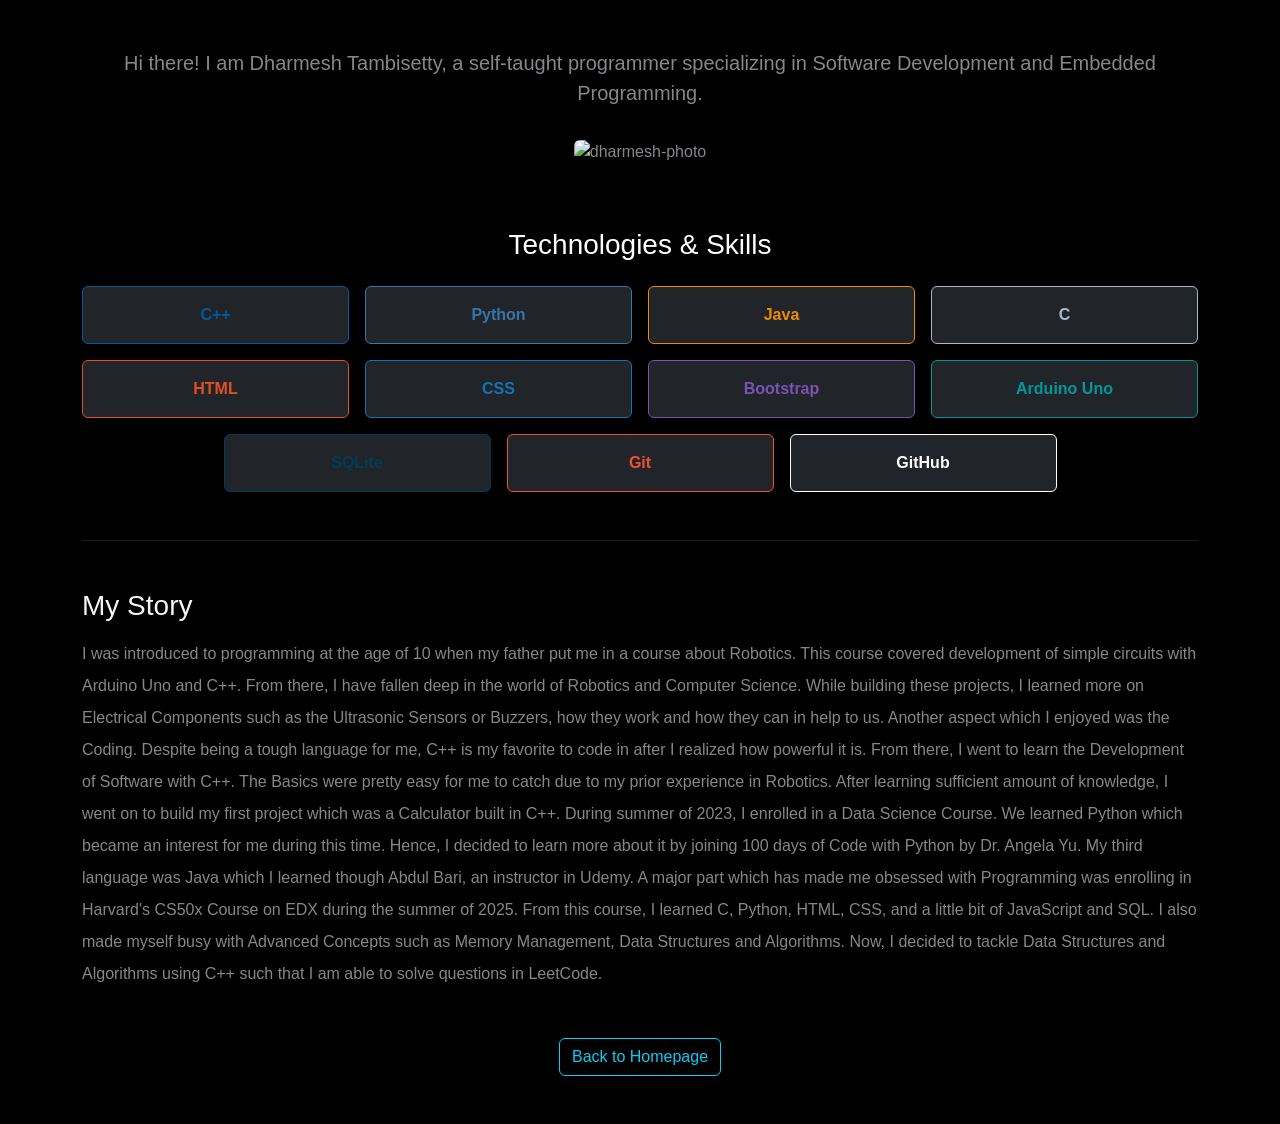
==== about.html @ 4c0e3c1e "Updated colors of technologies and skills" ====
<!DOCTYPE html>
<html lang="en">
<head>
    <meta charset="UTF-8">
    <meta name="viewport" content="width=device-width, initial-scale=1.0">
    <title>About Me</title>
    <link href="https://cdn.jsdelivr.net/npm/bootstrap@5.3.3/dist/css/bootstrap.min.css" rel="stylesheet" integrity="sha384-QWTKZyjpPEjISv5WaRU9OFeRpok6YctnYmDr5pNlyT2bRjXh0JMhjY6hW+ALEwIH" crossorigin="anonymous">
    <link class="about" rel="stylesheet" href="styles.css">
</head>
<body class="bg-black text-light">
    
    <div class="container my-5 about-me">
        <div class="text-center mb-4">
            <p class="lead">Hi there! I am Dharmesh Tambisetty, a self-taught programmer specializing in Software Development and Embedded Programming.</p>
            <img src="photocard.JPG" alt="dharmesh-photo" class="img-fluid rounded my-3" style="max-width: 600px; height: auto;">
        </div>
        
        <div class="my-5">
            <h3 class="text-center mb-4 text-white">Technologies & Skills</h3>
            <div class="row justify-content-center g-3 text-center">
                <div class="col-6 col-sm-4 col-md-3">
                    <div class="p-3 bg-dark rounded border fw-bold" style="border-color: #00599C !important; color: #00599C;">C++</div>
                </div>
                <div class="col-6 col-sm-4 col-md-3">
                    <div class="p-3 bg-dark rounded border fw-bold" style="border-color: #3776AB !important; color: #3776AB;">Python</div>
                </div>
                <div class="col-6 col-sm-4 col-md-3">
                    <div class="p-3 bg-dark rounded border fw-bold" style="border-color: #ED8B00 !important; color: #ED8B00;">Java</div>
                </div>
                <div class="col-6 col-sm-4 col-md-3">
                    <div class="p-3 bg-dark rounded border fw-bold" style="border-color: #A8B9CC !important; color: #A8B9CC;">C</div>
                </div>
                <div class="col-6 col-sm-4 col-md-3">
                    <div class="p-3 bg-dark rounded border fw-bold" style="border-color: #E34F26 !important; color: #E34F26;">HTML</div>
                </div>
                <div class="col-6 col-sm-4 col-md-3">
                    <div class="p-3 bg-dark rounded border fw-bold" style="border-color: #1572B6 !important; color: #1572B6;">CSS</div>
                </div>
                <div class="col-6 col-sm-4 col-md-3">
                    <div class="p-3 bg-dark rounded border fw-bold" style="border-color: #7952B3 !important; color: #7952B3;">Bootstrap</div>
                </div>
                <div class="col-6 col-sm-4 col-md-3">
                    <div class="p-3 bg-dark rounded border fw-bold" style="border-color: #00979D !important; color: #00979D;">Arduino Uno</div>
                </div>
                <div class="col-6 col-sm-4 col-md-3">
                    <div class="p-3 bg-dark rounded border fw-bold" style="border-color: #003B57 !important; color: #003B57;">SQLite</div>
                </div>
                <div class="col-6 col-sm-4 col-md-3">
                    <div class="p-3 bg-dark rounded border fw-bold" style="border-color: #F05032 !important; color: #F05032;">Git</div>
                </div>
                <div class="col-6 col-sm-4 col-md-3">
                    <div class="p-3 bg-dark rounded border fw-bold" style="border-color: #ffffff !important; color: #ffffff;">GitHub</div>
                </div>
            </div>
        </div>

        <hr class="border-secondary my-5">

        <h3 class="mb-3">My Story</h3>
        <p class="lh-lg">
            I was introduced to programming at the age of 10 when my father put me in a course about Robotics. This course covered development of simple circuits with Arduino Uno and C++.
            From there, I have fallen deep in the world of Robotics and Computer Science. While building these projects, I learned more on Electrical Components such as the Ultrasonic Sensors or Buzzers, how they work and how they can in help to us.
            Another aspect which I enjoyed was the Coding. Despite being a tough language for me, C++ is my favorite to code in after I realized how powerful it is. From there, I went to learn the Development of Software with C++. The Basics were pretty easy for me to catch due to my prior experience in Robotics.
            After learning sufficient amount of knowledge, I went on to build my first project which was a Calculator built in C++. During summer of 2023, I enrolled in a Data Science Course. We learned Python which became an interest for me during this time.
            Hence, I decided to learn more about it by joining 100 days of Code with Python by Dr. Angela Yu. My third language was Java which I learned though Abdul Bari, an instructor in Udemy.
            A major part which has made me obsessed with Programming was enrolling in Harvard's CS50x Course on EDX during the summer of 2025.
            From this course, I learned C, Python, HTML, CSS, and a little bit of JavaScript and SQL. I also made myself busy with Advanced Concepts such as Memory Management, Data Structures and Algorithms.
            Now, I decided to tackle Data Structures and Algorithms using C++ such that I am able to solve questions in LeetCode.
        </p>

        <div class="text-center mt-5">
            <a href="index.html" class="btn btn-outline-info">Back to Homepage</a>
        </div>
    </div>

    <script src="https://cdn.jsdelivr.net/npm/bootstrap@5.3.3/dist/js/bootstrap.bundle.min.js" integrity="sha384-YvpcrYf0tY3lHB60NNkmXc5s9fDVZLESaAA55NDzOxhy9GkcIdslK1eN7N6jIeHz" crossorigin="anonymous"></script>
</body>
</html>
---- styles.css ----
body {
    background-color: #000000 !important;
    font-family: -apple-system, BlinkMacSystemFont, "Segoe UI", Roboto, Helvetica, Arial, sans-serif;
}


.top-part, .top-part-2, h1, h2 {
    color: #f5f5f7 !important;
    font-weight: 600;
}

p, .about-me, .text-muted {
    color: #86868b !important;
}


h3, h4 {
    color: #f5f5f7 !important;
}

hr {
    color: #424245;
}


.projects, .about, .contact, .menu {
    transition: all 0.3s cubic-bezier(0.25, 1, 0.5, 1);
}

.projects:hover, .about:hover, .contact:hover, .menu:hover {
    color: #ffffff !important;
    background-color: #1d1d1f !important;
    font-size: 28px;
    border: 1px solid #424245;
    border-radius: 12px;
    padding: 4px 12px;
}

.projects:active, .about:active, .contact:active, .menu:active {
    color: #0071e3 !important; 
    text-decoration: none;
}
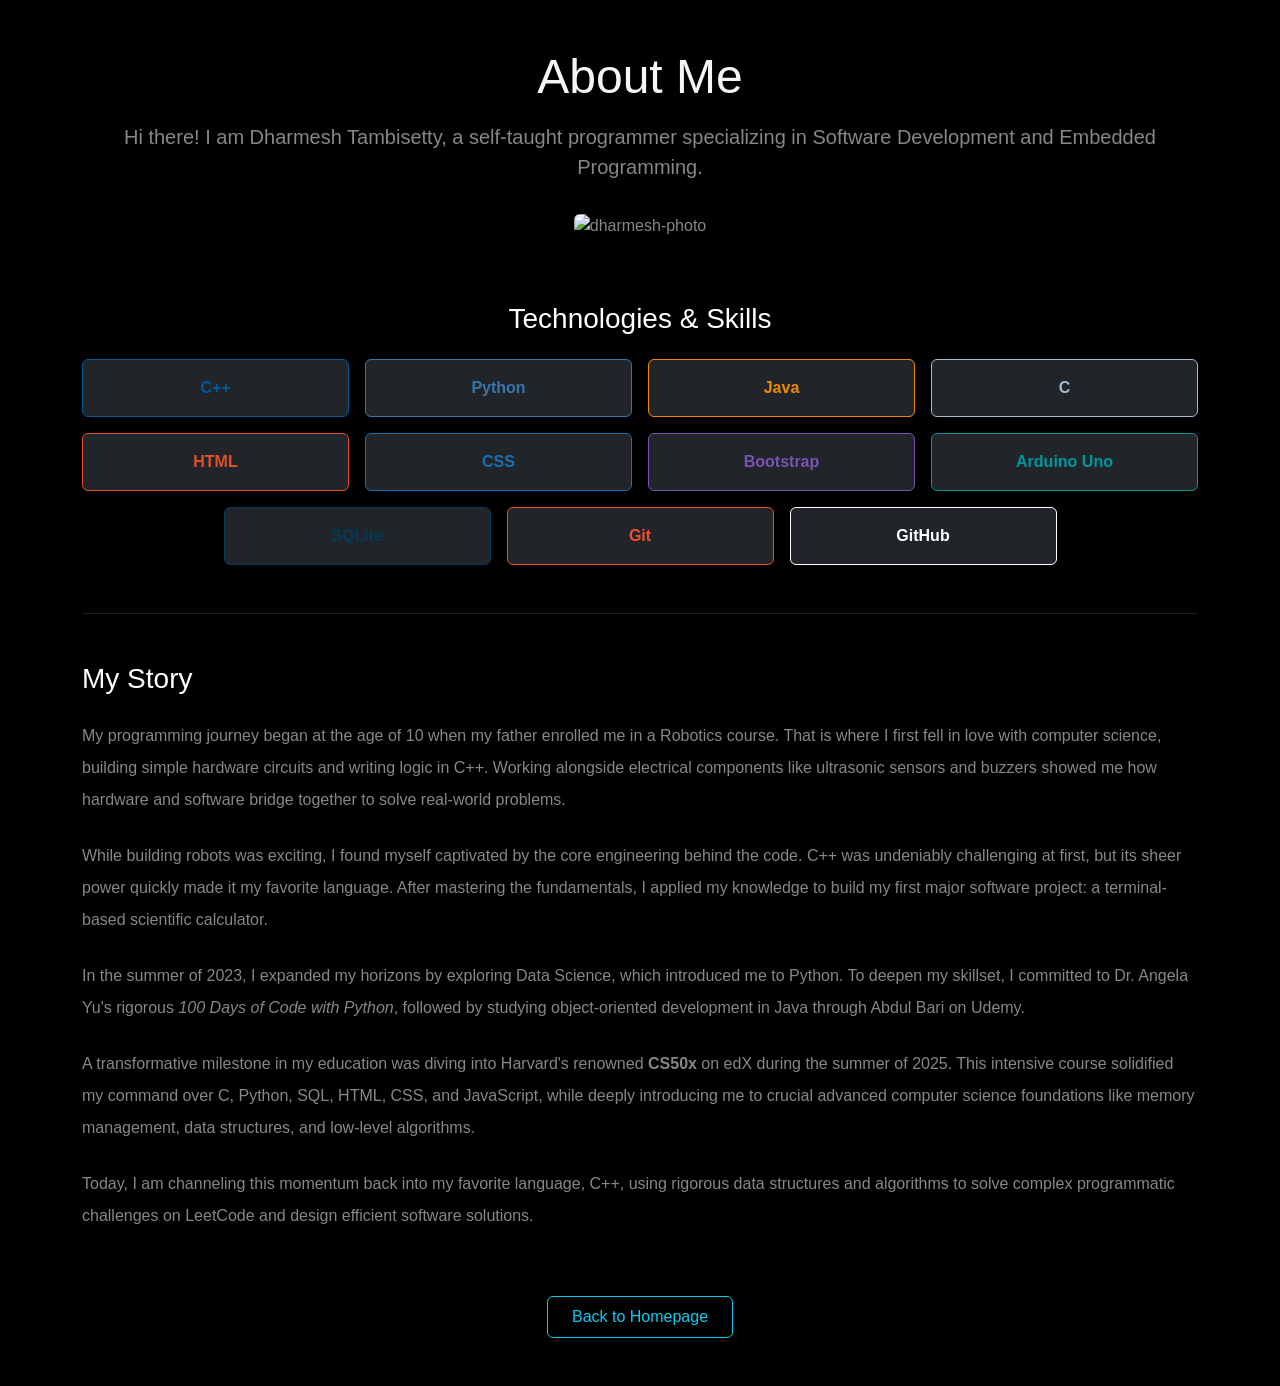
==== commit ad885639: "Upgraded the paragraph" ====
--- a/about.html
+++ b/about.html
@@ -5,13 +5,14 @@
     <meta name="viewport" content="width=device-width, initial-scale=1.0">
     <title>About Me</title>
     <link href="https://cdn.jsdelivr.net/npm/bootstrap@5.3.3/dist/css/bootstrap.min.css" rel="stylesheet" integrity="sha384-QWTKZyjpPEjISv5WaRU9OFeRpok6YctnYmDr5pNlyT2bRjXh0JMhjY6hW+ALEwIH" crossorigin="anonymous">
-    <link class="about" rel="stylesheet" href="styles.css">
+    <link href="styles.css" rel="stylesheet">
 </head>
 <body class="bg-black text-light">
     
     <div class="container my-5 about-me">
         <div class="text-center mb-4">
-            <p class="lead">Hi there! I am Dharmesh Tambisetty, a self-taught programmer specializing in Software Development and Embedded Programming.</p>
+            <h1 class="display-5 mb-3">About Me</h1>
+            <p class="lead text-muted">Hi there! I am Dharmesh Tambisetty, a self-taught programmer specializing in Software Development and Embedded Programming.</p>
             <img src="photocard.JPG" alt="dharmesh-photo" class="img-fluid rounded my-3" style="max-width: 600px; height: auto;">
         </div>
         
@@ -56,20 +57,27 @@
 
         <hr class="border-secondary my-5">
 
-        <h3 class="mb-3">My Story</h3>
-        <p class="lh-lg">
-            I was introduced to programming at the age of 10 when my father put me in a course about Robotics. This course covered development of simple circuits with Arduino Uno and C++.
-            From there, I have fallen deep in the world of Robotics and Computer Science. While building these projects, I learned more on Electrical Components such as the Ultrasonic Sensors or Buzzers, how they work and how they can in help to us.
-            Another aspect which I enjoyed was the Coding. Despite being a tough language for me, C++ is my favorite to code in after I realized how powerful it is. From there, I went to learn the Development of Software with C++. The Basics were pretty easy for me to catch due to my prior experience in Robotics.
-            After learning sufficient amount of knowledge, I went on to build my first project which was a Calculator built in C++. During summer of 2023, I enrolled in a Data Science Course. We learned Python which became an interest for me during this time.
-            Hence, I decided to learn more about it by joining 100 days of Code with Python by Dr. Angela Yu. My third language was Java which I learned though Abdul Bari, an instructor in Udemy.
-            A major part which has made me obsessed with Programming was enrolling in Harvard's CS50x Course on EDX during the summer of 2025.
-            From this course, I learned C, Python, HTML, CSS, and a little bit of JavaScript and SQL. I also made myself busy with Advanced Concepts such as Memory Management, Data Structures and Algorithms.
-            Now, I decided to tackle Data Structures and Algorithms using C++ such that I am able to solve questions in LeetCode.
-        </p>
+        <div class="my-4">
+            <h3 class="text-white mb-4">My Story</h3>
+            <p class="lh-lg mb-4">
+                My programming journey began at the age of 10 when my father enrolled me in a Robotics course. That is where I first fell in love with computer science, building simple hardware circuits and writing logic in C++. Working alongside electrical components like ultrasonic sensors and buzzers showed me how hardware and software bridge together to solve real-world problems.
+            </p>
+            <p class="lh-lg mb-4">
+                While building robots was exciting, I found myself captivated by the core engineering behind the code. C++ was undeniably challenging at first, but its sheer power quickly made it my favorite language. After mastering the fundamentals, I applied my knowledge to build my first major software project: a terminal-based scientific calculator.
+            </p>
+            <p class="lh-lg mb-4">
+                In the summer of 2023, I expanded my horizons by exploring Data Science, which introduced me to Python. To deepen my skillset, I committed to Dr. Angela Yu's rigorous <em>100 Days of Code with Python</em>, followed by studying object-oriented development in Java through Abdul Bari on Udemy.
+            </p>
+            <p class="lh-lg mb-4">
+                A transformative milestone in my education was diving into Harvard's renowned <strong>CS50x</strong> on edX during the summer of 2025. This intensive course solidified my command over C, Python, SQL, HTML, CSS, and JavaScript, while deeply introducing me to crucial advanced computer science foundations like memory management, data structures, and low-level algorithms.
+            </p>
+            <p class="lh-lg mb-4">
+                Today, I am channeling this momentum back into my favorite language, C++, using rigorous data structures and algorithms to solve complex programmatic challenges on LeetCode and design efficient software solutions.
+            </p>
+        </div>
 
-        <div class="text-center mt-5">
-            <a href="index.html" class="btn btn-outline-info">Back to Homepage</a>
+        <div class="text-center mt-5 pt-3">
+            <a href="index.html" class="btn btn-outline-info px-4 py-2">Back to Homepage</a>
         </div>
     </div>
 
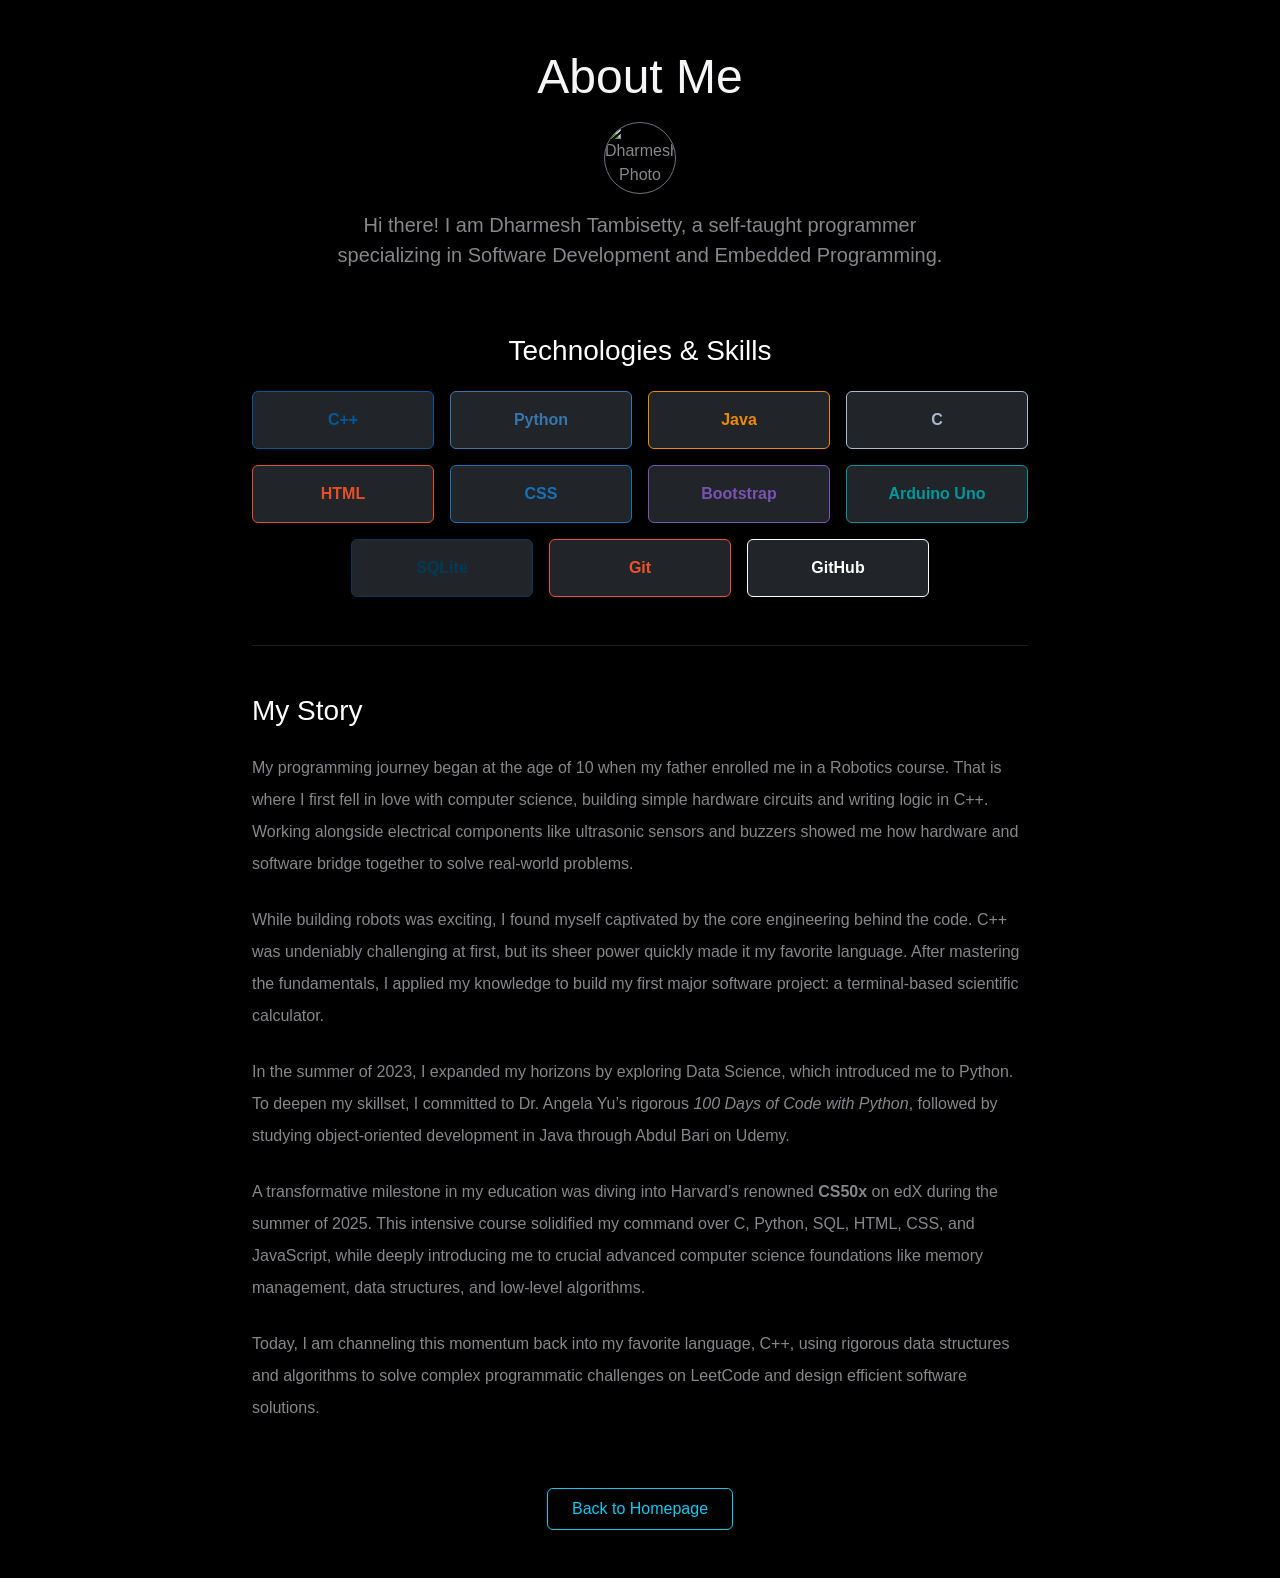
==== commit 5d10d793: "Updated the photocard into a later version and resized the website" ====
--- a/about.html
+++ b/about.html
@@ -9,11 +9,13 @@
 </head>
 <body class="bg-black text-light">
     
-    <div class="container my-5 about-me">
-        <div class="text-center mb-4">
+    <div class="container my-5 about-me" style="max-width: 800px;">
+        <div class="text-center mb-5">
             <h1 class="display-5 mb-3">About Me</h1>
-            <p class="lead text-muted">Hi there! I am Dharmesh Tambisetty, a self-taught programmer specializing in Software Development and Embedded Programming.</p>
-            <img src="photocard.JPG" alt="dharmesh-photo" class="img-fluid rounded my-3" style="max-width: 600px; height: auto;">
+            <div class="d-flex flex-column align-items-center justify-content-center gap-3">
+                <img src="photocard.jpeg" alt="Dharmesh Photo" class="rounded-circle border border-secondary shadow" style="width: 72px; height: 72px; object-fit: cover;">
+                <p class="lead text-muted max-width-md mx-auto" style="max-width: 650px;">Hi there! I am Dharmesh Tambisetty, a self-taught programmer specializing in Software Development and Embedded Programming.</p>
+            </div>
         </div>
         
         <div class="my-5">
@@ -66,10 +68,10 @@
                 While building robots was exciting, I found myself captivated by the core engineering behind the code. C++ was undeniably challenging at first, but its sheer power quickly made it my favorite language. After mastering the fundamentals, I applied my knowledge to build my first major software project: a terminal-based scientific calculator.
             </p>
             <p class="lh-lg mb-4">
-                In the summer of 2023, I expanded my horizons by exploring Data Science, which introduced me to Python. To deepen my skillset, I committed to Dr. Angela Yu's rigorous <em>100 Days of Code with Python</em>, followed by studying object-oriented development in Java through Abdul Bari on Udemy.
+                In the summer of 2023, I expanded my horizons by exploring Data Science, which introduced me to Python. To deepen my skillset, I committed to Dr. Angela Yu’s rigorous <em>100 Days of Code with Python</em>, followed by studying object-oriented development in Java through Abdul Bari on Udemy.
             </p>
             <p class="lh-lg mb-4">
-                A transformative milestone in my education was diving into Harvard's renowned <strong>CS50x</strong> on edX during the summer of 2025. This intensive course solidified my command over C, Python, SQL, HTML, CSS, and JavaScript, while deeply introducing me to crucial advanced computer science foundations like memory management, data structures, and low-level algorithms.
+                A transformative milestone in my education was diving into Harvard’s renowned <strong>CS50x</strong> on edX during the summer of 2025. This intensive course solidified my command over C, Python, SQL, HTML, CSS, and JavaScript, while deeply introducing me to crucial advanced computer science foundations like memory management, data structures, and low-level algorithms.
             </p>
             <p class="lh-lg mb-4">
                 Today, I am channeling this momentum back into my favorite language, C++, using rigorous data structures and algorithms to solve complex programmatic challenges on LeetCode and design efficient software solutions.
--- a/styles.css
+++ b/styles.css
@@ -41,3 +41,7 @@
     color: #0071e3 !important; 
     text-decoration: none;
 }
+
+.projects, .about, .contact, .menu {
+    transition: all 0.25s ease-in-out !important;
+}
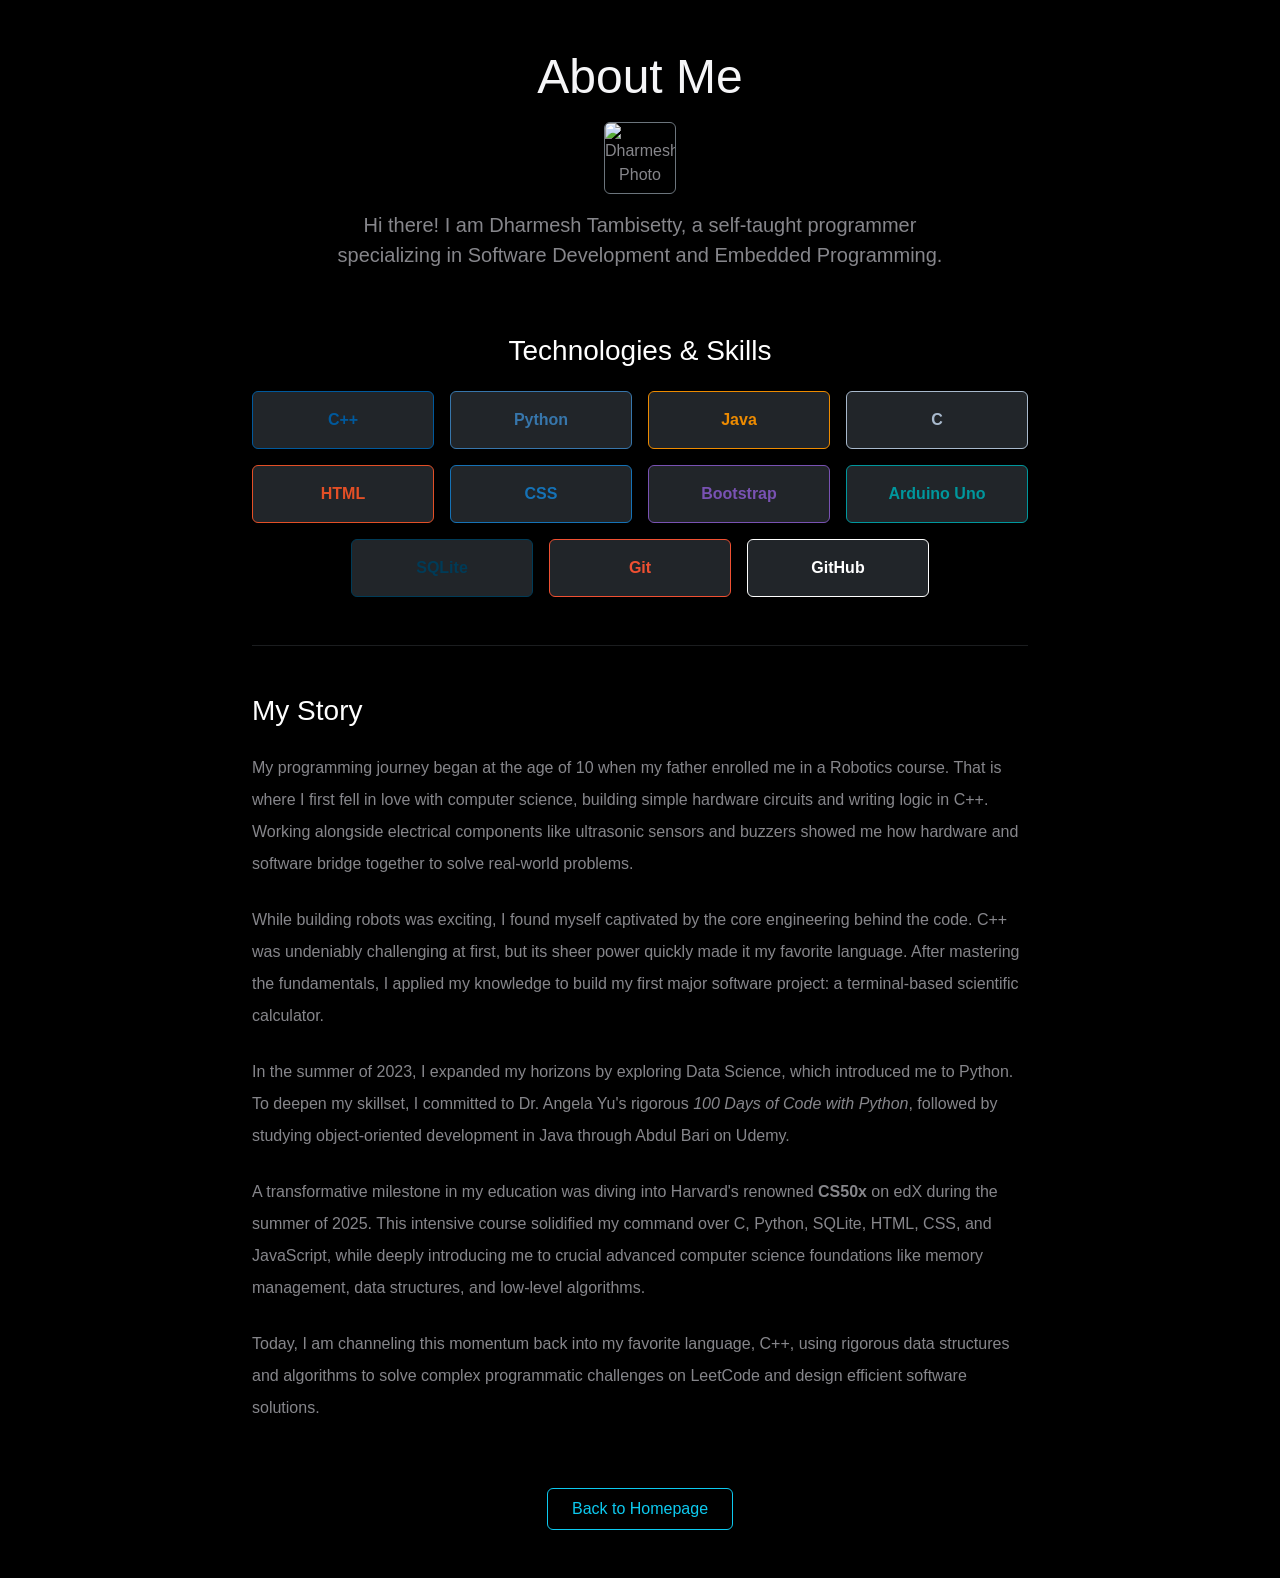
==== commit 26adb2c2: "Second Update of Photocard" ====
--- a/about.html
+++ b/about.html
@@ -13,8 +13,8 @@
         <div class="text-center mb-5">
             <h1 class="display-5 mb-3">About Me</h1>
             <div class="d-flex flex-column align-items-center justify-content-center gap-3">
-                <img src="photocard.jpeg" alt="Dharmesh Photo" class="rounded-circle border border-secondary shadow" style="width: 72px; height: 72px; object-fit: cover;">
-                <p class="lead text-muted max-width-md mx-auto" style="max-width: 650px;">Hi there! I am Dharmesh Tambisetty, a self-taught programmer specializing in Software Development and Embedded Programming.</p>
+                <img src="photocard.jpeg" alt="Dharmesh Photo" class="rounded border border-secondary shadow" style="width: 72px; height: 72px; object-fit: contain;">
+                <p class="lead text-muted mx-auto" style="max-width: 650px;">Hi there! I am Dharmesh Tambisetty, a self-taught programmer specializing in Software Development and Embedded Programming.</p>
             </div>
         </div>
         
@@ -68,10 +68,10 @@
                 While building robots was exciting, I found myself captivated by the core engineering behind the code. C++ was undeniably challenging at first, but its sheer power quickly made it my favorite language. After mastering the fundamentals, I applied my knowledge to build my first major software project: a terminal-based scientific calculator.
             </p>
             <p class="lh-lg mb-4">
-                In the summer of 2023, I expanded my horizons by exploring Data Science, which introduced me to Python. To deepen my skillset, I committed to Dr. Angela Yu’s rigorous <em>100 Days of Code with Python</em>, followed by studying object-oriented development in Java through Abdul Bari on Udemy.
+                In the summer of 2023, I expanded my horizons by exploring Data Science, which introduced me to Python. To deepen my skillset, I committed to Dr. Angela Yu's rigorous <em>100 Days of Code with Python</em>, followed by studying object-oriented development in Java through Abdul Bari on Udemy.
             </p>
             <p class="lh-lg mb-4">
-                A transformative milestone in my education was diving into Harvard’s renowned <strong>CS50x</strong> on edX during the summer of 2025. This intensive course solidified my command over C, Python, SQL, HTML, CSS, and JavaScript, while deeply introducing me to crucial advanced computer science foundations like memory management, data structures, and low-level algorithms.
+                A transformative milestone in my education was diving into Harvard's renowned <strong>CS50x</strong> on edX during the summer of 2025. This intensive course solidified my command over C, Python, SQLite, HTML, CSS, and JavaScript, while deeply introducing me to crucial advanced computer science foundations like memory management, data structures, and low-level algorithms.
             </p>
             <p class="lh-lg mb-4">
                 Today, I am channeling this momentum back into my favorite language, C++, using rigorous data structures and algorithms to solve complex programmatic challenges on LeetCode and design efficient software solutions.
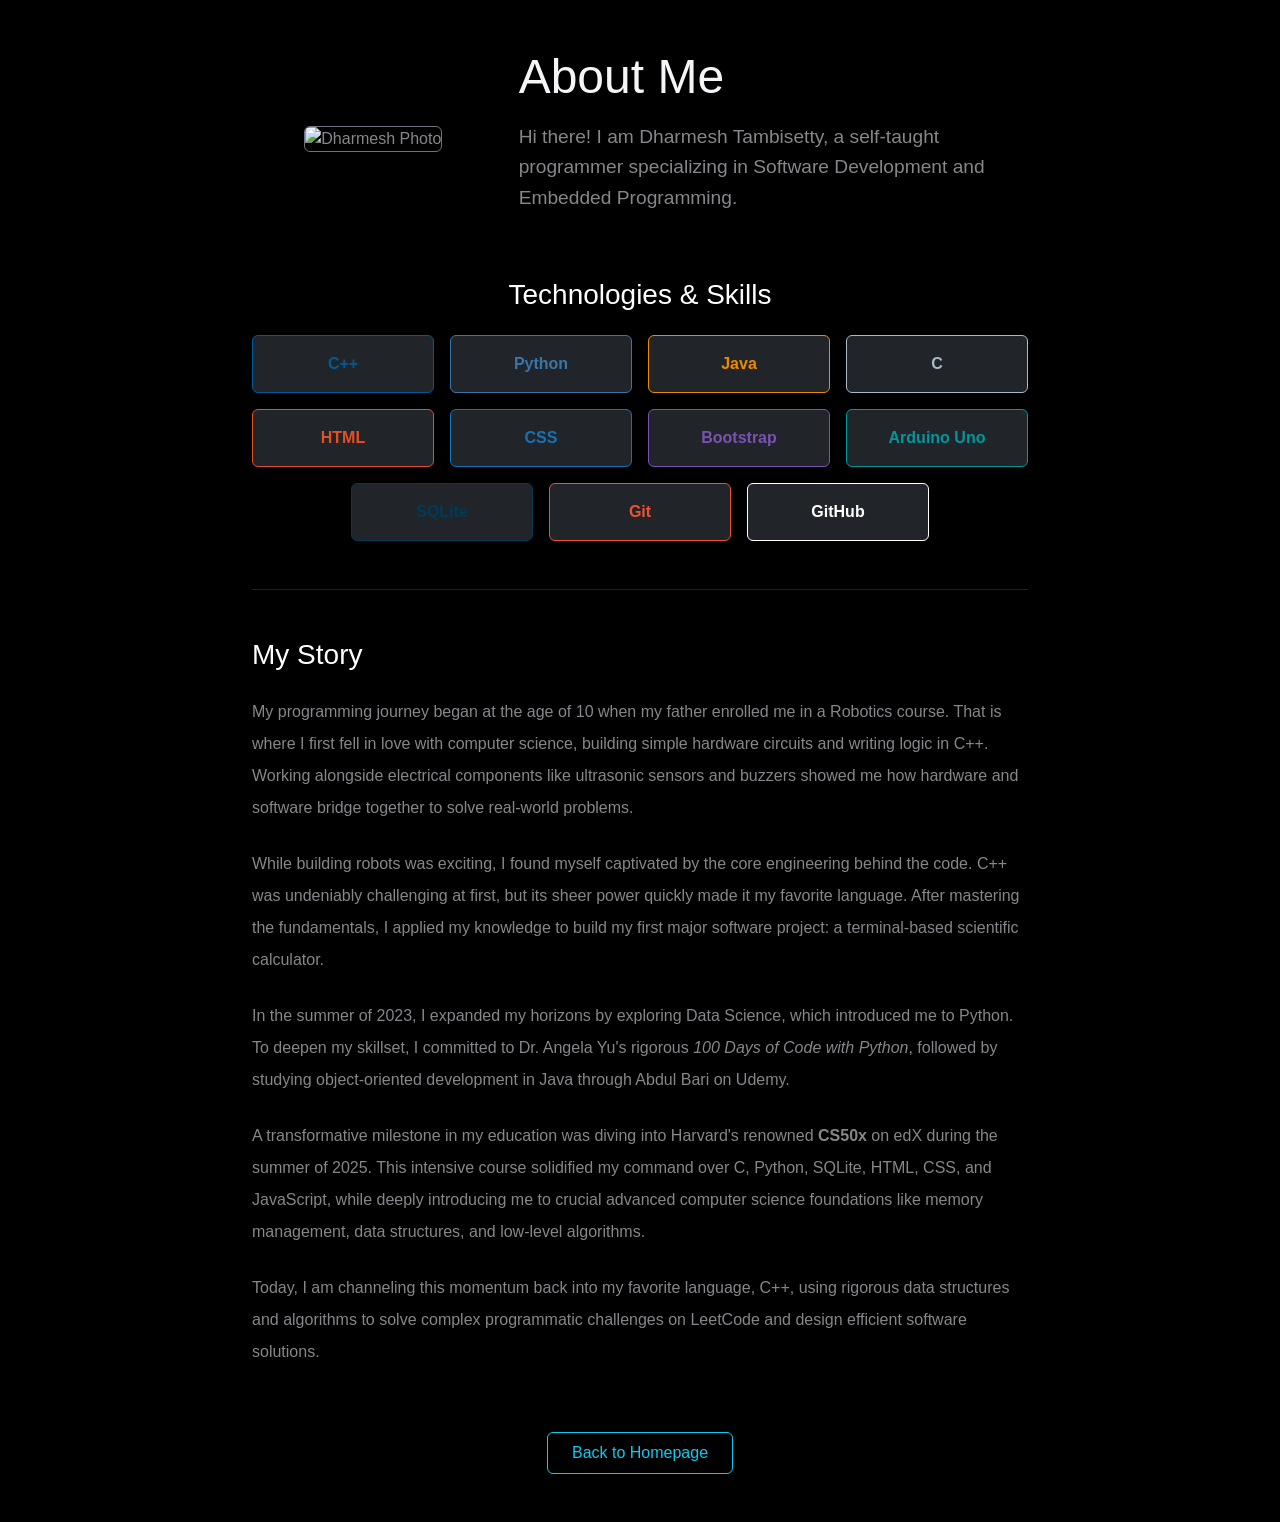
==== commit 9031b6a1: "Updated header of about.html" ====
--- a/about.html
+++ b/about.html
@@ -10,11 +10,16 @@
 <body class="bg-black text-light">
     
     <div class="container my-5 about-me" style="max-width: 800px;">
-        <div class="text-center mb-5">
-            <h1 class="display-5 mb-3">About Me</h1>
-            <div class="d-flex flex-column align-items-center justify-content-center gap-3">
-                <img src="photocard.jpeg" alt="Dharmesh Photo" class="rounded border border-secondary shadow" style="width: 72px; height: 72px; object-fit: contain;">
-                <p class="lead text-muted mx-auto" style="max-width: 650px;">Hi there! I am Dharmesh Tambisetty, a self-taught programmer specializing in Software Development and Embedded Programming.</p>
+        <div class="row align-items-center justify-content-center g-4 mb-5">
+            <div class="col-12 col-md-4 text-center">
+                <img src="photocard.jpeg" alt="Dharmesh Photo" class="img-fluid rounded border border-secondary shadow" style="max-width: 240px; height: auto;">
+            </div>
+            
+            <div class="col-12 col-md-8 text-center text-md-start">
+                <h1 class="display-5 mb-3">About Me</h1>
+                <p class="lead text-muted" style="font-size: 1.2rem; line-height: 1.6;">
+                    Hi there! I am Dharmesh Tambisetty, a self-taught programmer specializing in Software Development and Embedded Programming.
+                </p>
             </div>
         </div>
         
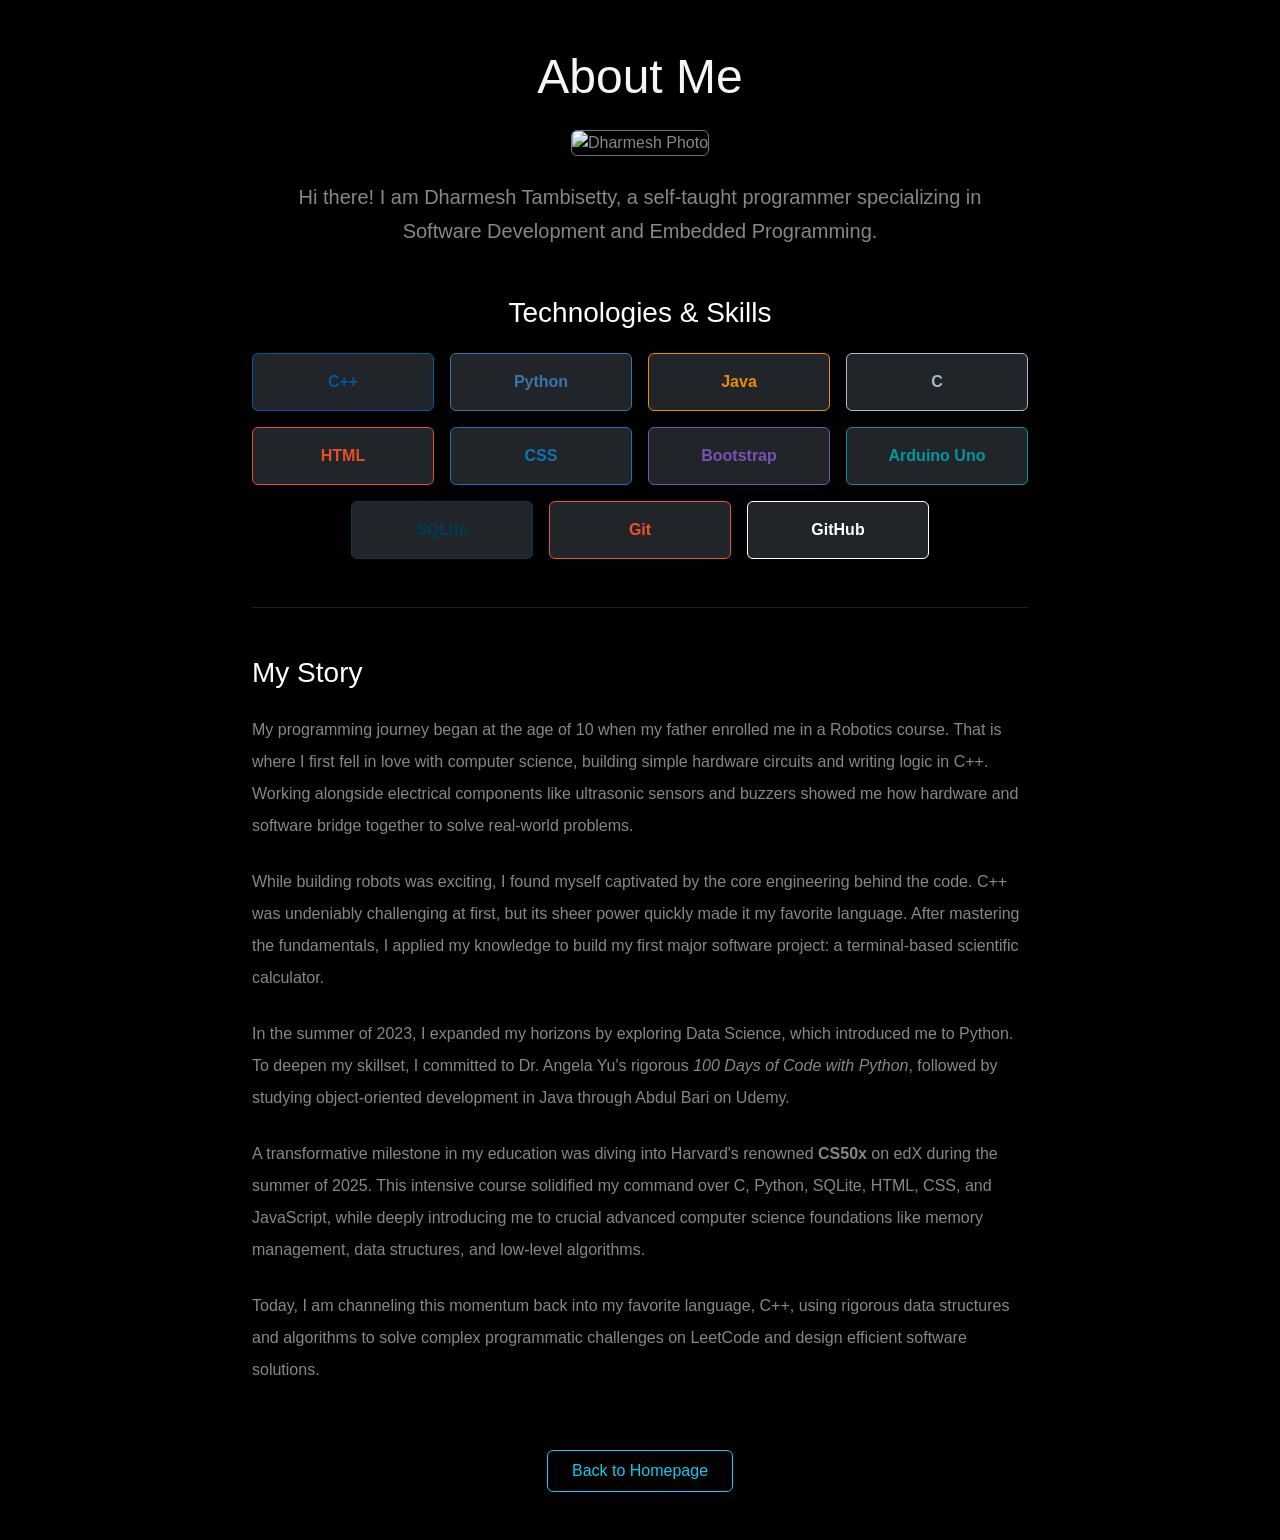
==== commit 4d898986: "Fixing Photocard" ====
--- a/about.html
+++ b/about.html
@@ -10,14 +10,15 @@
 <body class="bg-black text-light">
     
     <div class="container my-5 about-me" style="max-width: 800px;">
-        <div class="row align-items-center justify-content-center g-4 mb-5">
-            <div class="col-12 col-md-4 text-center">
-                <img src="photocard.jpeg" alt="Dharmesh Photo" class="img-fluid rounded border border-secondary shadow" style="max-width: 240px; height: auto;">
+        <div class="text-center mb-5">
+            <h1 class="display-5 mb-4">About Me</h1>
+            
+            <div class="mb-4">
+                <img src="photocard.jpeg" alt="Dharmesh Photo" class="img-fluid rounded border border-secondary shadow-lg">
             </div>
             
-            <div class="col-12 col-md-8 text-center text-md-start">
-                <h1 class="display-5 mb-3">About Me</h1>
-                <p class="lead text-muted" style="font-size: 1.2rem; line-height: 1.6;">
+            <div class="mx-auto mt-3" style="max-width: 700px;">
+                <p class="lead text-muted" style="font-size: 1.25rem; line-height: 1.7;">
                     Hi there! I am Dharmesh Tambisetty, a self-taught programmer specializing in Software Development and Embedded Programming.
                 </p>
             </div>
